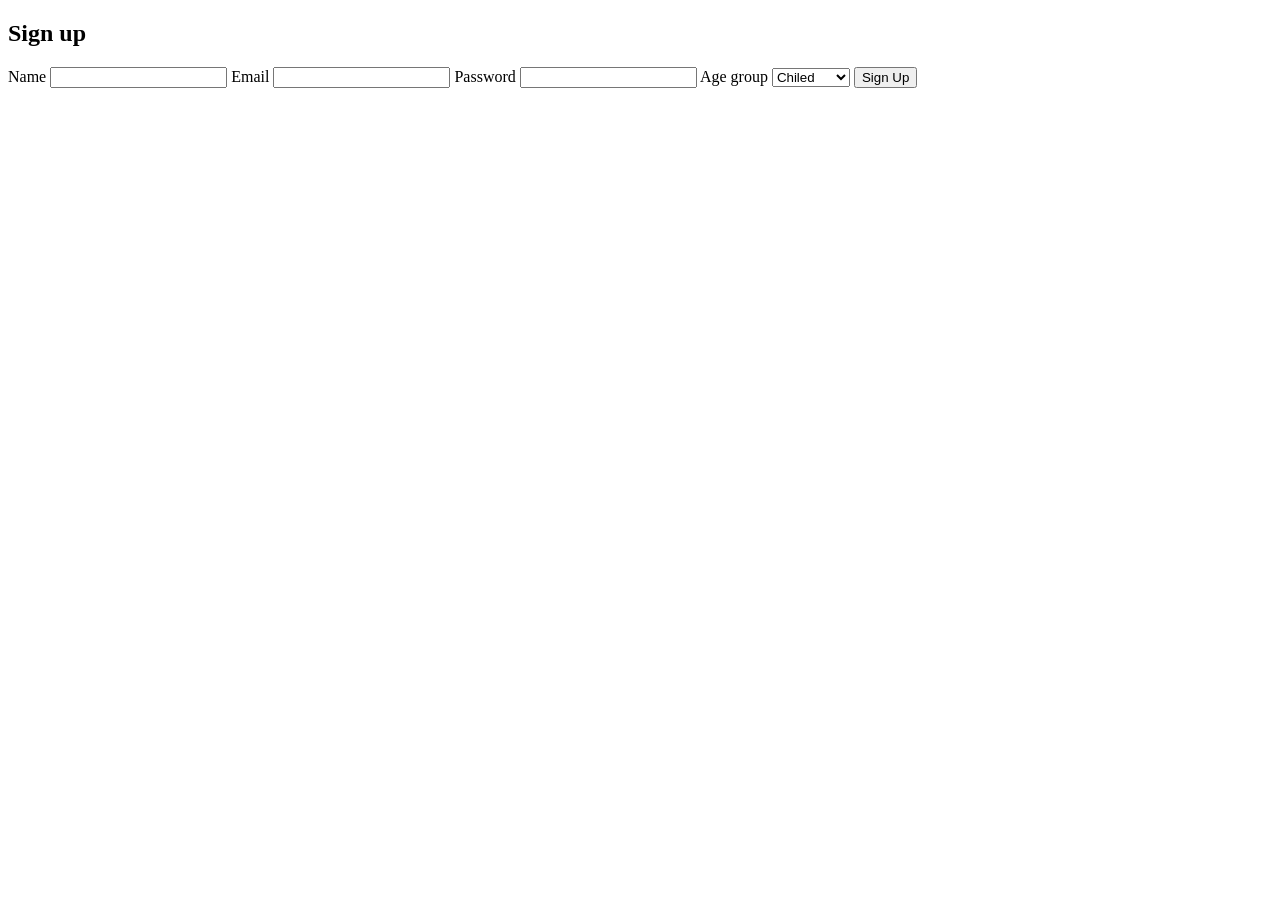
==== sign.html @ d41be1fe "Add files via upload" ====
<!DOCTYPE html>
<html lang="en">
<head>
    <meta charset="UTF-8">
    <meta name="viewport" content="width=device-width, initial-scale=1.0">
    <title>Sign-up</title>
    <link rel="stylesheet" href="bootstrap/css/all.min.css">
    <link rel="stylesheet" href="bootstrap/css/bootstrap.min.css">
    <link rel="stylesheet" href="bootstrap/css/bootstrap.min.css.map">
    <link rel="stylesheet" href="css/sign.css">
</head>
<body>
    <div class="container">
        <div class="d-flex align-items-center flex-column justify-content-between mt-5 ">
            <h2>Sign up</h2>
            <form action="" class="d-flex flex-column w-50">
                <label for="name">Name</label>
                <input type="text" id="name">
                <label for="name">Email</label>
                <input type="email" id="email" >
                <label for="pass">Password</label>
                <input type="password" id="pass">
                <label for="age">Age group</label>
                <select name="" id="age">
                    <option value="">Chiled</option>
                    <option value="">Teneeger</option>
                    <option value="">Adult</option>
                </select>
                <button type="button" class="btn mt-5">Sign Up</button>
            </form>
        </div>
    </div>

    <script src="bootstrap/js/all.min.js"></script>
    <script src="bootstrap/js/bootstrap.bundle.js"></script>
    <script src="bootstrap/js/bootstrap.bundle.js.map"></script>
</body>
</html>
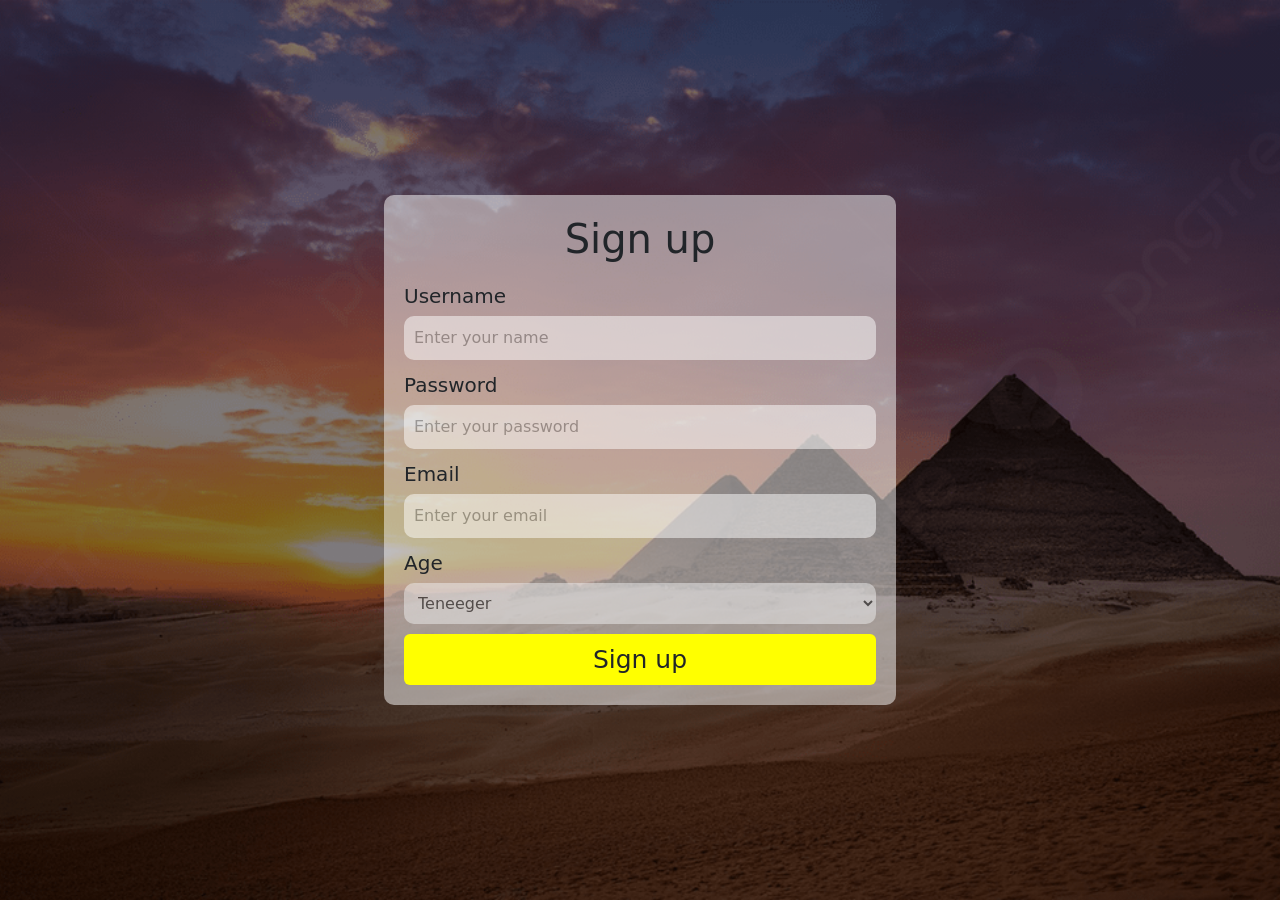
==== commit 0ccf6ce9: "sign up" ====
--- a/sign.html
+++ b/sign.html
@@ -1,38 +1,56 @@
-<!DOCTYPE html>
-<html lang="en">
-<head>
-    <meta charset="UTF-8">
-    <meta name="viewport" content="width=device-width, initial-scale=1.0">
-    <title>Sign-up</title>
-    <link rel="stylesheet" href="bootstrap/css/all.min.css">
-    <link rel="stylesheet" href="bootstrap/css/bootstrap.min.css">
-    <link rel="stylesheet" href="bootstrap/css/bootstrap.min.css.map">
-    <link rel="stylesheet" href="css/sign.css">
-</head>
-<body>
-    <div class="container">
-        <div class="d-flex align-items-center flex-column justify-content-between mt-5 ">
-            <h2>Sign up</h2>
-            <form action="" class="d-flex flex-column w-50">
-                <label for="name">Name</label>
-                <input type="text" id="name">
-                <label for="name">Email</label>
-                <input type="email" id="email" >
-                <label for="pass">Password</label>
-                <input type="password" id="pass">
-                <label for="age">Age group</label>
-                <select name="" id="age">
-                    <option value="">Chiled</option>
-                    <option value="">Teneeger</option>
-                    <option value="">Adult</option>
-                </select>
-                <button type="button" class="btn mt-5">Sign Up</button>
-            </form>
-        </div>
-    </div>
-
-    <script src="bootstrap/js/all.min.js"></script>
-    <script src="bootstrap/js/bootstrap.bundle.js"></script>
-    <script src="bootstrap/js/bootstrap.bundle.js.map"></script>
-</body>
-</html>+<!DOCTYPE html>
+<html lang="en">
+  <head>
+    <meta charset="UTF-8" />
+    <meta name="viewport" content="width=device-width, initial-scale=1.0" />
+    <title>Sign up</title>
+    <link rel="stylesheet" href="css/bootstrap.min.css" />
+    <link rel="stylesheet" href="css/sign.css" />
+  </head>
+  <body>
+    <form action="">
+      <h1 class="text-center">Sign up</h1>
+      <div class="username">
+        <label for="name">Username</label>
+        <input
+          id="name"
+          name="name"
+          type="text"
+          placeholder="Enter your name"
+          required
+        />
+      </div>
+      <div class="password">
+        <label for="pass">Password</label>
+        <input
+          id="pass"
+          name="pass"
+          type="password"
+          placeholder="Enter your password"
+          required
+        />
+      </div>
+      <div class="email">
+        <label for="mail">Email</label>
+        <input
+          id="mail"
+          name="mail"
+          type="email"
+          placeholder="Enter your email"
+          required
+        />
+      </div>
+      <div class="age">
+        <label for="age">Age</label>
+        <select name="age" id="age">
+          <option value="child">Chiled</option>
+          <option value="Teneeger" selected>Teneeger</option>
+          <option value="Adult">Adult</option>
+        </select>
+      </div>
+      <button class="btn">Sign up</button>
+    </form>
+    <script src="js/bootstrap.bundle.min.js"></script>
+    <script src="js/main.js"></script>
+  </body>
+</html>
--- a/css/sign.css
+++ b/css/sign.css
@@ -0,0 +1,49 @@
+body {
+  background: linear-gradient(rgba(0, 0, 0, 0.5), rgba(0, 0, 0, 0.5)),
+    url(../src/img1.jpg) center center/cover;
+  display: flex;
+  justify-content: center;
+  align-items: center;
+  height: 100vh;
+}
+form {
+  background-color: rgba(255, 255, 255, 0.5);
+  width: 40%;
+  border-radius: 10px;
+  padding: 20px;
+  display: flex;
+  flex-direction: column;
+  gap: 10px;
+}
+.username,
+.password,
+.email,
+.age {
+  display: flex;
+  flex-direction: column;
+  gap: 5px;
+}
+input,select {
+  border: 0;
+  border-radius: 10px;
+  opacity: 0.5;
+  padding: 10px;
+  transition: all 0.3s ease-in-out;
+}
+input:focus,select:focus{
+    border: 0;
+    outline: 0;
+    box-shadow: 0 0 10px yellow;
+}
+label{
+    font-size: 20px;
+}
+.btn{
+    font-size: 25px;
+    background-color: yellow;
+    transition: all 0.3s ease-in-out;
+}
+.btn:hover{
+    background-color: black;
+    color: white;
+}
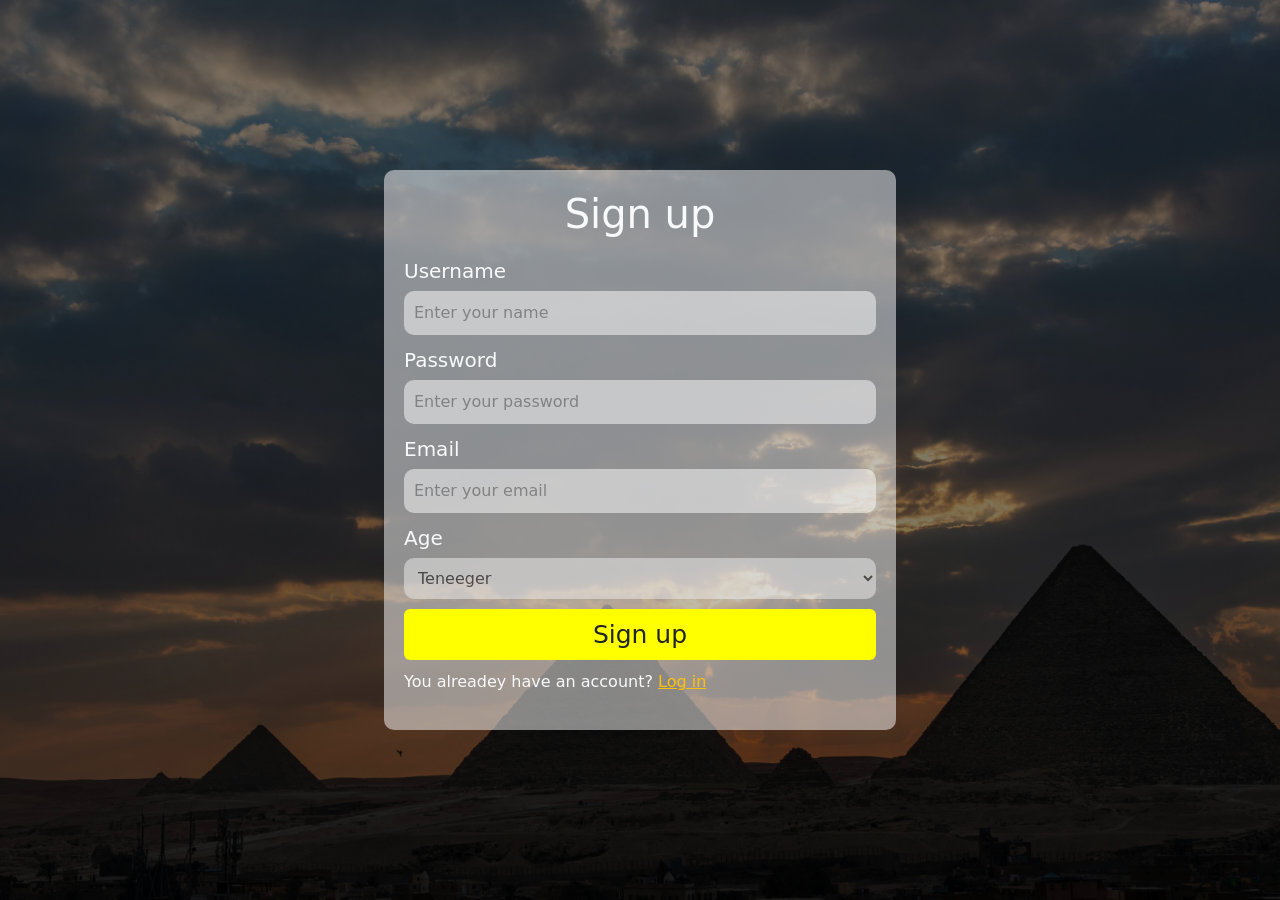
==== commit 1de5b19e: "log in" ====
--- a/sign.html
+++ b/sign.html
@@ -8,7 +8,7 @@
     <link rel="stylesheet" href="css/sign.css" />
   </head>
   <body>
-    <form action="">
+    <form class="text-light">
       <h1 class="text-center">Sign up</h1>
       <div class="username">
         <label for="name">Username</label>
@@ -48,7 +48,8 @@
           <option value="Adult">Adult</option>
         </select>
       </div>
-      <button class="btn">Sign up</button>
+      <button class="btn">Sign up</button> 
+      <p>You alreadey have an account? <a href="log.html" class="text-warning">Log in</a></p>
     </form>
     <script src="js/bootstrap.bundle.min.js"></script>
     <script src="js/main.js"></script>
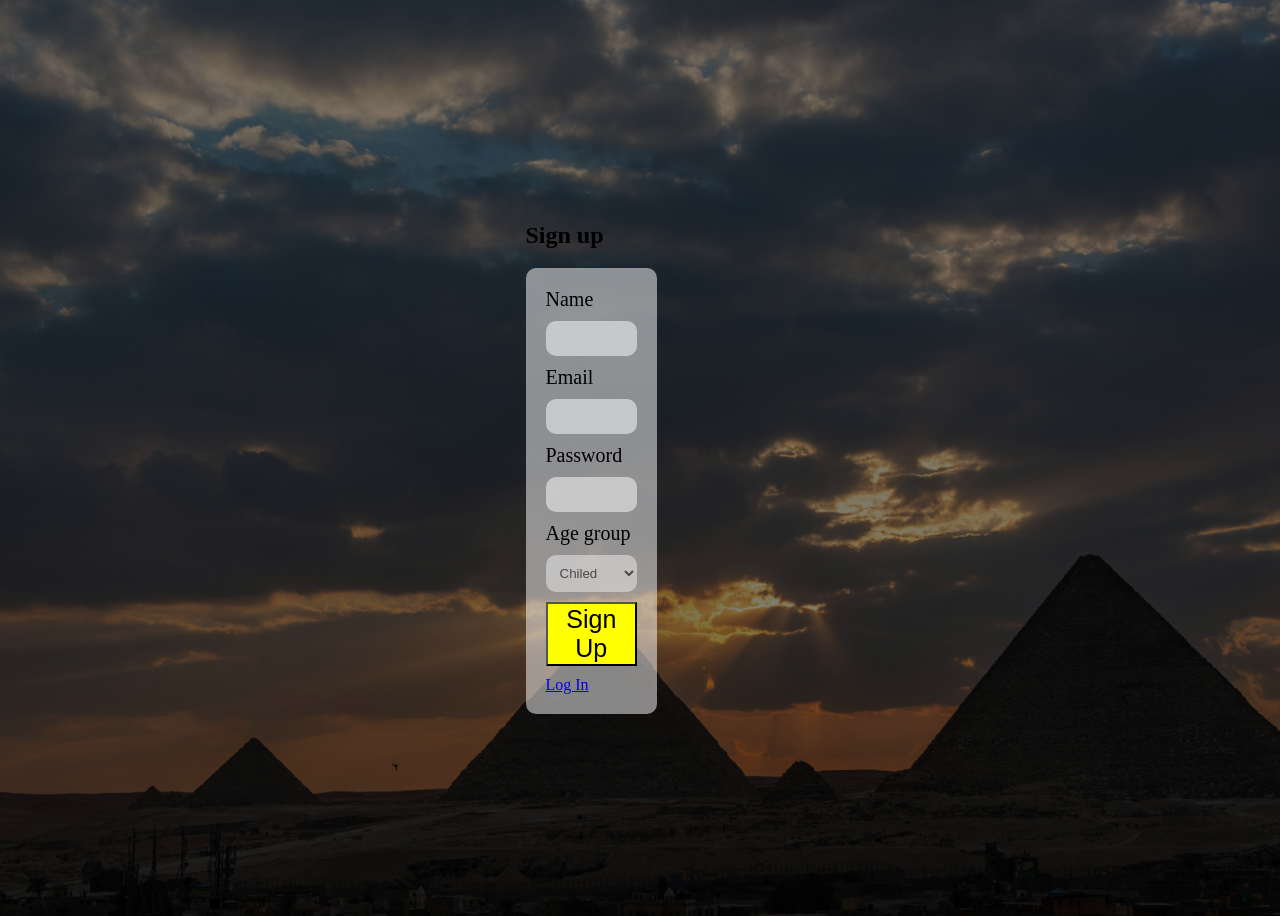
==== commit 3820c0e3: "Add files via upload" ====
--- a/sign.html
+++ b/sign.html
@@ -1,57 +1,39 @@
-<!DOCTYPE html>
-<html lang="en">
-  <head>
-    <meta charset="UTF-8" />
-    <meta name="viewport" content="width=device-width, initial-scale=1.0" />
-    <title>Sign up</title>
-    <link rel="stylesheet" href="css/bootstrap.min.css" />
-    <link rel="stylesheet" href="css/sign.css" />
-  </head>
-  <body>
-    <form class="text-light">
-      <h1 class="text-center">Sign up</h1>
-      <div class="username">
-        <label for="name">Username</label>
-        <input
-          id="name"
-          name="name"
-          type="text"
-          placeholder="Enter your name"
-          required
-        />
-      </div>
-      <div class="password">
-        <label for="pass">Password</label>
-        <input
-          id="pass"
-          name="pass"
-          type="password"
-          placeholder="Enter your password"
-          required
-        />
-      </div>
-      <div class="email">
-        <label for="mail">Email</label>
-        <input
-          id="mail"
-          name="mail"
-          type="email"
-          placeholder="Enter your email"
-          required
-        />
-      </div>
-      <div class="age">
-        <label for="age">Age</label>
-        <select name="age" id="age">
-          <option value="child">Chiled</option>
-          <option value="Teneeger" selected>Teneeger</option>
-          <option value="Adult">Adult</option>
-        </select>
-      </div>
-      <button class="btn">Sign up</button> 
-      <p>You alreadey have an account? <a href="log.html" class="text-warning">Log in</a></p>
-    </form>
-    <script src="js/bootstrap.bundle.min.js"></script>
-    <script src="js/main.js"></script>
-  </body>
-</html>
+<!DOCTYPE html>
+<html lang="en">
+<head>
+    <meta charset="UTF-8">
+    <meta name="viewport" content="width=device-width, initial-scale=1.0">
+    <title>Sign-up</title>
+    <link rel="stylesheet" href="bootstrap/css/all.min.css">
+    <link rel="stylesheet" href="bootstrap/css/bootstrap.min.css">
+    <link rel="stylesheet" href="bootstrap/css/bootstrap.min.css.map">
+    <link rel="stylesheet" href="css/sign.css">
+</head>
+<body>
+    <div class="container">
+        <div class=" all d-flex align-items-center flex-column justify-content-between mt-5 ">
+            <h2>Sign up</h2>
+            <form action="" class="d-flex flex-column w-50">
+                <label for="name">Name</label>
+                <input type="text" id="name">
+                <label for="name">Email</label>
+                <input type="email" id="email" >
+                <label for="pass">Password</label>
+                <input type="password" id="pass">
+                <label for="age">Age group</label>
+                <select name="" id="age">
+                    <option value="">Chiled</option>
+                    <option value="">Teneeger</option>
+                    <option value="">Adult</option>
+                </select>
+                <button type="button" class="btn mt-5">Sign Up</button>
+                <a href="log.html" class="m-auto mt-2">Log In</a>
+            </form>
+        </div>
+    </div>
+
+    <script src="bootstrap/js/all.min.js"></script>
+    <script src="bootstrap/js/bootstrap.bundle.js"></script>
+    <script src="bootstrap/js/bootstrap.bundle.js.map"></script>
+</body>
+</html>
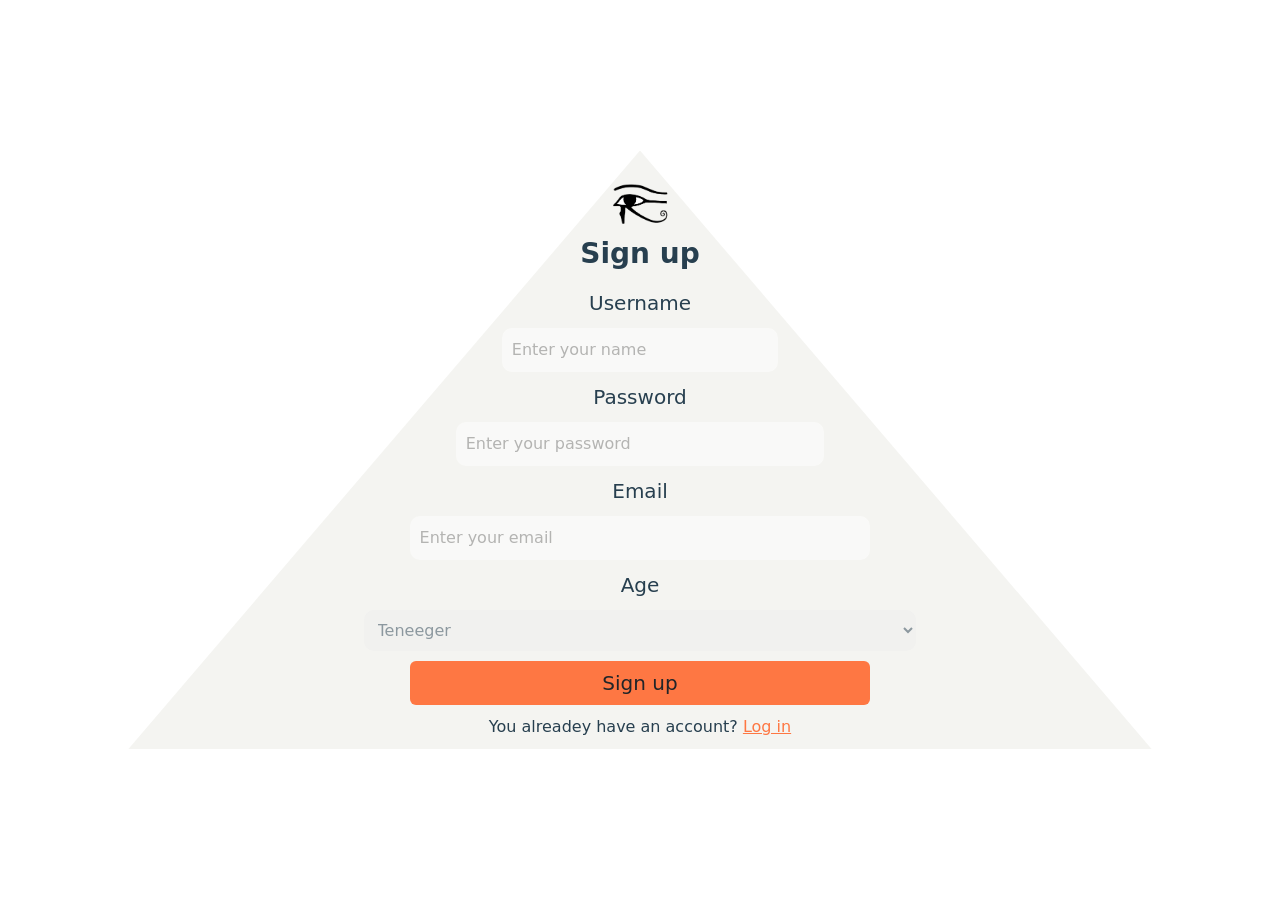
==== commit fd9f2a27: "update" ====
--- a/sign.html
+++ b/sign.html
@@ -1,39 +1,56 @@
-<!DOCTYPE html>
-<html lang="en">
-<head>
-    <meta charset="UTF-8">
-    <meta name="viewport" content="width=device-width, initial-scale=1.0">
-    <title>Sign-up</title>
-    <link rel="stylesheet" href="bootstrap/css/all.min.css">
-    <link rel="stylesheet" href="bootstrap/css/bootstrap.min.css">
-    <link rel="stylesheet" href="bootstrap/css/bootstrap.min.css.map">
-    <link rel="stylesheet" href="css/sign.css">
-</head>
-<body>
-    <div class="container">
-        <div class=" all d-flex align-items-center flex-column justify-content-between mt-5 ">
-            <h2>Sign up</h2>
-            <form action="" class="d-flex flex-column w-50">
-                <label for="name">Name</label>
-                <input type="text" id="name">
-                <label for="name">Email</label>
-                <input type="email" id="email" >
-                <label for="pass">Password</label>
-                <input type="password" id="pass">
-                <label for="age">Age group</label>
-                <select name="" id="age">
-                    <option value="">Chiled</option>
-                    <option value="">Teneeger</option>
-                    <option value="">Adult</option>
-                </select>
-                <button type="button" class="btn mt-5">Sign Up</button>
-                <a href="log.html" class="m-auto mt-2">Log In</a>
-            </form>
-        </div>
-    </div>
-
-    <script src="bootstrap/js/all.min.js"></script>
-    <script src="bootstrap/js/bootstrap.bundle.js"></script>
-    <script src="bootstrap/js/bootstrap.bundle.js.map"></script>
-</body>
-</html>+<!DOCTYPE html>
+<html lang="en">
+  <head>
+    <meta charset="UTF-8" />
+    <meta name="viewport" content="width=device-width, initial-scale=1.0" />
+    <title>Sign up</title>
+    <link rel="stylesheet" href="css/bootstrap.min.css" />
+    <link rel="stylesheet" href="css/sign.css" />
+  </head>
+  <body>
+    <main>
+      <div class="x"></div>
+      <form class="text-light">
+        <img src="src/Eye_of_Horus_bw.svg.png" alt="">
+        <h1 class="fs-3 fw-bolder">Sign up</h1>
+        <label for="name">Username</label>
+        <input
+          id="name"
+          name="name"
+          type="text"
+          placeholder="Enter your name"
+          required
+        />
+        <label for="pass">Password</label>
+        <input
+          id="pass"
+          name="pass"
+          type="password"
+          placeholder="Enter your password"
+          required
+        />
+        <label for="mail">Email</label>
+        <input
+          id="mail"
+          name="mail"
+          type="email"
+          placeholder="Enter your email"
+          required
+        />
+        <label for="age">Age</label>
+        <select name="age" id="age">
+          <option value="child">Chiled</option>
+          <option value="Teneeger" selected>Teneeger</option>
+          <option value="Adult">Adult</option>
+        </select>
+        <button type="submit" class="fs-5 w-50 btn butn">Sign up</button>
+        <p class="mb-0 w-75 text-center">
+          You alreadey have an account?
+          <a href="log.html" style="color: #FE7743;">Log in</a>
+        </p>
+      </form>
+    </main>
+    <script src="js/bootstrap.bundle.min.js"></script>
+    <script src="js/main.js"></script>
+  </body>
+</html>
--- a/css/sign.css
+++ b/css/sign.css
@@ -1,49 +1,99 @@
 body {
-  background: linear-gradient(rgba(0, 0, 0, 0.5), rgba(0, 0, 0, 0.5)),
+  background: linear-gradient(rgba(0, 0, 0, 0.3)),
     url(../src/img1.jpg) center center/cover;
   display: flex;
   justify-content: center;
   align-items: center;
   height: 100vh;
 }
+main {
+  width: 80%;
+  position: relative;
+}
+.x {
+  position: absolute;
+  z-index: 1;
+  height: 100%;
+  width: 100%;
+  clip-path: polygon(50% 0%, 0% 100%, 100% 100%);
+  background-color: rgba(239, 238, 234, 0.65);
+}
 form {
-  background-color: rgba(255, 255, 255, 0.5);
-  width: 40%;
-  border-radius: 10px;
-  padding: 20px;
+  width: 90%;
+  margin: auto;
+  padding: 30px 0 10px;
   display: flex;
   flex-direction: column;
+  align-items: center;
   gap: 10px;
+  position: relative;
+  z-index: 2;
 }
-.username,
-.password,
-.email,
-.age {
-  display: flex;
-  flex-direction: column;
-  gap: 5px;
+form img {
+  width: 60px;
+  transition: all 0.3s ease-in-out;
 }
-input,select {
+form img:hover {
+  transform: scale(1.5);
+}
+h1,
+p,
+label {
+  color: #273f4f;
+}
+input,
+select {
+  color: #273f4f;
+  width: 30%;
   border: 0;
   border-radius: 10px;
   opacity: 0.5;
   padding: 10px;
   transition: all 0.3s ease-in-out;
 }
-input:focus,select:focus{
-    border: 0;
-    outline: 0;
-    box-shadow: 0 0 10px yellow;
+input:focus,
+select:focus {
+  outline: 0;
+  box-shadow: 0 0 10px rgba(255, 255, 255);
+  background: rgba(255, 255, 255, 0.8);
 }
-label{
-    font-size: 20px;
+label {
+  font-size: 20px;
 }
-.btn{
-    font-size: 25px;
-    background-color: yellow;
-    transition: all 0.3s ease-in-out;
+.butn {
+  font-size: 25px;
+  background-color: #fe7743;
+  transition: all 0.3s ease-in-out;
+  width: 25%;
 }
-.btn:hover{
-    background-color: black;
-    color: white;
-}+.butn:hover {
+  background-color: black;
+  color: white;
+}
+#pass {
+  width: 40%;
+}
+#mail {
+  width: 50%;
+}
+#age {
+  width: 60%;
+}
+@media (max-width: 800px) {
+  .x {
+    display: none;
+  }
+  main {
+    width: 100%;
+  }
+  form {
+    background-color: rgba(239, 238, 234, 0.65);
+    border-radius: 20px;
+  }
+  input,
+  #pass,
+  #mail,
+  #age {
+    width: 90%;
+  }
+}
